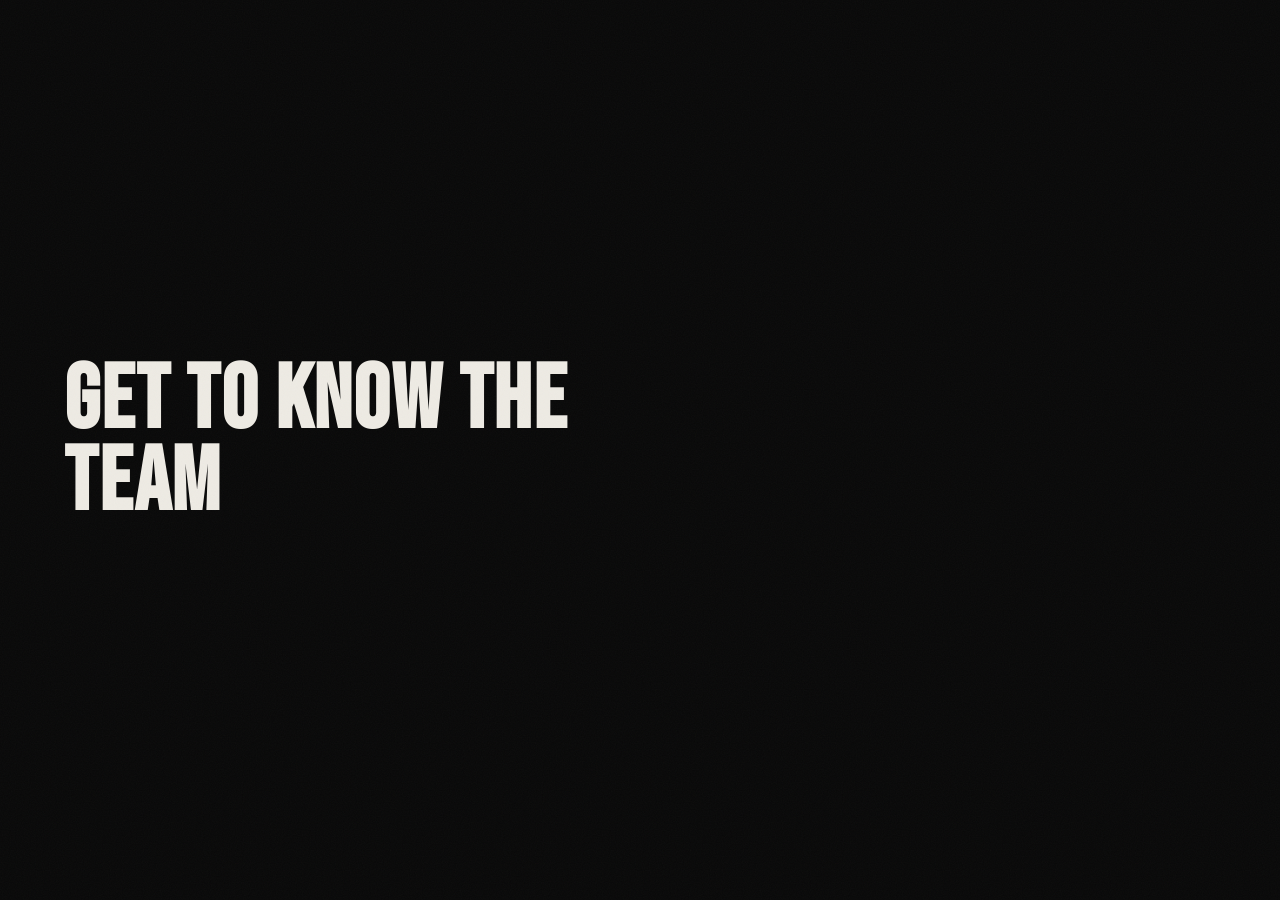
==== about.html @ e5640ef6 "Remind me to make a proper message later" ====
<!DOCTYPE html>
<html lang="en">
<head>
    <meta charset="UTF-8" />
    <meta name="viewport" content="width=device-width, initial-scale=1.0" />
    <title>About Us</title>
    <link href="https://fonts.googleapis.com/css2?family=Bebas+Neue&family=Cormorant+Garamond:ital,wght@0,300;0,400;0,600;1,300;1,400&family=DM+Sans:wght@300;400;500&display=swap" rel="stylesheet" />
    <link rel="stylesheet" href="./style.css">
</head>
<body>
<section id="hero" class="hero">
    <div class="hero-left">
        <h1 class="hero-title">
            Get to Know the Team
        </h1>
    </div>
</section>
</body>
</html>
---- style.css ----
:root {
    --black:        #0e0e0d;
    --black-deep:   #090909;
    --surface:      #161615;
    --card:         #1c1c1b;
    --border:       #2c2c2a;
    --border-light: #3a3a38;
    --accent:       #c9a96e;
    --accent-dim:   #7a6038;
    --white:        #eeebe4;
    --white-dim:    #888580;
    --white-muted:  #555350;
}

*, *::before, *::after { box-sizing: border-box; margin: 0; padding: 0; }
html { scroll-behavior: smooth; font-size: 16px; }

body {
    background: var(--black-deep);
    color: var(--white);
    font-family: 'DM Sans', sans-serif;
    font-weight: 300;
    line-height: 1.6;
    overflow-x: hidden;
}

body::after {
    content: '';
    position: fixed;
    inset: 0;
    pointer-events: none;
    z-index: 9999;
    opacity: 0.035;
    background-image: url("data:image/svg+xml,%3Csvg xmlns='http://www.w3.org/2000/svg' width='300' height='300'%3E%3Cfilter id='noise'%3E%3CfeTurbulence type='fractalNoise' baseFrequency='0.85' numOctaves='4' stitchTiles='stitch'/%3E%3C/filter%3E%3Crect width='300' height='300' filter='url(%23noise)' opacity='1'/%3E%3C/svg%3E");
}

/* NAV */
nav {
    position: fixed;
    top: 0; left: 0; right: 0;
    z-index: 100;
    display: flex;
    align-items: center;
    justify-content: space-between;
    padding: 1.25rem 4rem;
    background: rgba(9,9,9,0.9);
    backdrop-filter: blur(14px);
    border-bottom: 1px solid var(--border);
}
.nav-logo {
    font-family: 'Bebas Neue', sans-serif;
    font-size: 1.4rem;
    letter-spacing: 0.12em;
    color: var(--white);
    text-decoration: none;
}
.nav-logo span { color: var(--accent); }
.nav-links { display: flex; gap: 2.5rem; list-style: none; }
.nav-links a {
    color: var(--white-dim);
    text-decoration: none;
    font-size: 0.78rem;
    letter-spacing: 0.14em;
    text-transform: uppercase;
    transition: color 0.2s;
}
.nav-links a:hover { color: var(--accent); }
.top-button {
    background: transparent;
    border: 1px solid var(--accent-dim);
    color: var(--accent);
    font-family: 'DM Sans', sans-serif;
    font-size: 0.73rem;
    letter-spacing: 0.12em;
    text-transform: uppercase;
    padding: 0.55rem 1.4rem;
    cursor: pointer;
    transition: background 0.25s, color 0.25s;
    list-style: none;
}

.top-button a {
    color: var(--accent);
    text-decoration: none;
    font-size: 0.78rem;
    letter-spacing: 0.14em;
    text-transform: uppercase;
    transition: color 0.2s;
}

.nav-cta:hover { background: var(--accent); color: var(--black-deep); }

/* HERO */
.hero {
    min-height: 100vh;
    display: grid;
    grid-template-columns: 1fr 1fr;
    position: relative;
    padding-top: 80px;
    overflow: hidden;
}
.hero-left {
    display: flex;
    flex-direction: column;
    justify-content: center;
    padding: 6rem 4rem 10rem;
    position: relative;
    z-index: 2;
}
.hero-eyebrow {
    font-size: 0.7rem;
    letter-spacing: 0.22em;
    text-transform: uppercase;
    color: var(--accent);
    margin-bottom: 1.5rem;
    display: flex;
    align-items: center;
    gap: 0.8rem;
    opacity: 0;
    animation: fadeUp 0.7s ease forwards 0.2s;
}
.hero-eyebrow::before {
    content: '';
    display: block;
    width: 2rem;
    height: 1px;
    background: var(--accent);
}
.hero-title {
    font-family: 'Bebas Neue', sans-serif;
    font-size: clamp(4rem, 7vw, 7.5rem);
    line-height: 0.92;
    letter-spacing: 0.02em;
    color: var(--white);
    margin-bottom: 2rem;
    opacity: 0;
    animation: fadeUp 0.8s ease forwards 0.4s;
}
.hero-title em {
    font-family: 'Cormorant Garamond', serif;
    font-style: italic;
    font-weight: 300;
    color: var(--accent);
}
.hero-sub {
    font-size: 1rem;
    color: var(--white-dim);
    max-width: 28rem;
    line-height: 1.8;
    margin-bottom: 3rem;
    opacity: 0;
    animation: fadeUp 0.8s ease forwards 0.6s;
}
.hero-actions {
    display: flex;
    gap: 1rem;
    opacity: 0;
    animation: fadeUp 0.8s ease forwards 0.8s;
}
.btn-primary {
    background: var(--accent);
    color: var(--black-deep);
    font-family: 'DM Sans', sans-serif;
    font-size: 0.76rem;
    font-weight: 500;
    letter-spacing: 0.14em;
    text-transform: uppercase;
    padding: 0.85rem 2rem;
    border: none;
    cursor: pointer;
    transition: opacity 0.2s, transform 0.2s;
    display: inline-block;
    list-style: none;
    text-decoration: none;
}
.btn-primary:hover { opacity: 0.82; transform: translateY(-1px); }
.btn-secondary {
    background: transparent;
    color: var(--white);
    font-family: 'DM Sans', sans-serif;
    font-size: 0.76rem;
    letter-spacing: 0.14em;
    text-transform: uppercase;
    padding: 0.85rem 2rem;
    border: 1px solid var(--border-light);
    cursor: pointer;
    transition: border-color 0.2s;
    display: inline-block;
    list-style: none;
    text-decoration: none;
}
.btn-secondary:hover { border-color: var(--white-dim); }
.hero-right {
    position: relative;
    overflow: hidden;
    list-style: none;
    text-decoration: none;
}
.hero-right-inner {
    position: absolute;
    inset: 0;
    background: linear-gradient(to left, transparent 30%, var(--black-deep) 100%),
    linear-gradient(135deg, #1a1a18 0%, #0e0e0c 60%, #0a0a09 100%);
}
.hero-deco {
    position: absolute;
    right: -0.05em;
    bottom: -0.08em;
    font-family: 'Bebas Neue', sans-serif;
    font-size: 24vw;
    color: transparent;
    -webkit-text-stroke: 1px rgba(201,169,110,0.07);
    line-height: 1;
    pointer-events: none;
    user-select: none;
    z-index: 1;
}
.hero-stat-strip {
    position: absolute;
    bottom: 0; left: 0; right: 0;
    display: grid;
    grid-template-columns: repeat(3, 1fr);
    border-top: 1px solid var(--border);
    z-index: 3;
    background: rgba(9,9,9,0.6);
    backdrop-filter: blur(8px);
}
.stat-item {
    padding: 1.8rem 4rem;
    border-right: 1px solid var(--border);
    opacity: 0;
    animation: fadeUp 0.7s ease forwards;
}
.stat-item:nth-child(1) { animation-delay: 1.0s; }
.stat-item:nth-child(2) { animation-delay: 1.15s; }
.stat-item:nth-child(3) { animation-delay: 1.3s; border-right: none; }
.stat-number {
    font-family: 'Bebas Neue', sans-serif;
    font-size: 2.4rem;
    letter-spacing: 0.04em;
    color: var(--accent);
    line-height: 1;
    margin-bottom: 0.3rem;
}
.stat-label {
    font-size: 0.7rem;
    letter-spacing: 0.15em;
    text-transform: uppercase;
    color: var(--white-muted);
}

/* ISSUES */
.issues-section {
    background: var(--surface);
    border-top: 1px solid var(--border);
    border-bottom: 1px solid var(--border);
}
.issues-header {
    padding: 5rem 4rem 3rem;
    display: flex;
    align-items: flex-end;
    justify-content: space-between;
    border-bottom: 1px solid var(--border);
}
.issues-grid { display: grid; grid-template-columns: repeat(3, 1fr); }
.issue-card {
    padding: 3rem;
    border-right: 1px solid var(--border);
    position: relative;
    overflow: hidden;
    cursor: pointer;
    transition: background 0.3s;
}
.issue-card:last-child { border-right: none; }
.issue-card:hover { background: var(--card); }
.issue-card:hover .issue-arrow { opacity: 1; transform: translateX(0); }
.issue-icon {
    width: 2.5rem;
    height: 2.5rem;
    border: 1px solid var(--border-light);
    display: flex;
    align-items: center;
    justify-content: center;
    margin-bottom: 2rem;
    color: var(--accent);
}
.issue-title {
    font-family: 'Cormorant Garamond', serif;
    font-size: 1.6rem;
    font-weight: 400;
    color: var(--white);
    margin-bottom: 0.8rem;
    line-height: 1.2;
}
.issue-desc { font-size: 0.85rem; color: var(--white-muted); line-height: 1.7; }
.issue-arrow {
    position: absolute;
    bottom: 2rem; right: 2rem;
    color: var(--accent);
    opacity: 0;
    transform: translateX(-6px);
    transition: opacity 0.3s, transform 0.3s;
}

/* QUOTE */
.quote-section {
    padding: 9rem 4rem;
    text-align: center;
    position: relative;
}
.quote-section::before {
    content: '\201C';
    position: absolute;
    top: 2rem;
    left: 50%;
    transform: translateX(-50%);
    font-family: 'Cormorant Garamond', serif;
    font-size: 14rem;
    color: rgba(201,169,110,0.06);
    line-height: 1;
    pointer-events: none;
}
.quote-text {
    font-family: 'Cormorant Garamond', serif;
    font-size: clamp(1.7rem, 3.2vw, 2.8rem);
    font-weight: 300;
    font-style: italic;
    color: var(--white);
    max-width: 52rem;
    margin: 0 auto 2rem;
    line-height: 1.4;
    position: relative;
    z-index: 1;
}
.quote-attribution {
    font-size: 0.73rem;
    letter-spacing: 0.18em;
    text-transform: uppercase;
    color: var(--accent);
}

/* GET INVOLVED */

.involve-section {
    background: var(--surface);
    border-top: 1px solid var(--border);
}
.involve-header { padding: 6rem 4rem 3rem; border-bottom: 1px solid var(--border); }
.involve-grid { display: grid; grid-template-columns: repeat(2, 1fr); }
.involve-card {
    padding: 4.5rem 4rem;
    border-right: 1px solid var(--border);
    border-bottom: 1px solid var(--border);
    background: var(--surface);
}
.involve-card:nth-child(2n) { border-right: none; }
.involve-card:nth-last-child(-n+2) { border-bottom: none; }
.involve-num {
    font-family: 'Bebas Neue', sans-serif;
    font-size: 4rem;
    color: rgba(201,169,110,0.2);
    line-height: 1;
    margin-bottom: 1.5rem;
}
.involve-title {
    font-family: 'Cormorant Garamond', serif;
    font-size: 1.7rem;
    font-weight: 400;
    color: var(--white);
    margin-bottom: 1rem;
}
.involve-text {
    font-size: 0.87rem;
    color: var(--white-muted);
    line-height: 1.75;
    margin-bottom: 2rem;
}
.involve-link {
    font-size: 0.7rem;
    letter-spacing: 0.15em;
    text-transform: uppercase;
    color: var(--accent);
    text-decoration: none;
    display: inline-flex;
    align-items: center;
    gap: 0.5rem;
    transition: gap 0.2s;
}
.involve-link:hover { gap: 0.9rem; }

/* NEWS */
.news-section { background: var(--black); border-top: 1px solid var(--border); }
.news-header {
    padding: 5rem 4rem 3rem;
    display: flex;
    align-items: flex-end;
    justify-content: space-between;
    border-bottom: 1px solid var(--border);
}
.news-grid { display: grid; grid-template-columns: repeat(3, 1fr); }
.news-card {
    padding: 3rem;
    border-right: 1px solid var(--border);
    cursor: pointer;
    transition: background 0.25s;
    position: relative;
}
.news-card:last-child { border-right: none; }
.news-card:hover { background: var(--card); }
.news-card:hover .news-title { color: var(--accent); }
.news-card:hover .news-arrow { opacity: 1; transform: translateX(0); }

.news-category {
    font-size: 0.64rem;
    letter-spacing: 0.2em;
    text-transform: uppercase;
    color: var(--accent);
    margin-bottom: 1rem;
}
.news-title {
    font-family: 'Cormorant Garamond', serif;
    font-size: 1.3rem;
    font-weight: 400;
    color: var(--white);
    margin-bottom: 1rem;
    line-height: 1.3;
    transition: color 0.2s;
}
.news-excerpt { font-size: 0.82rem; color: var(--white-muted); line-height: 1.7; margin-bottom: 1.5rem; }
.news-date { font-size: 0.67rem; letter-spacing: 0.12em; color: var(--white-muted); text-transform: uppercase; }

.news-arrow {
    position: absolute;
    bottom: 2rem; right: 2rem;
    color: var(--accent);
    opacity: 0;
    transform: translateX(-6px);
    transition: opacity 0.3s, transform 0.3s;
}

/* ABOUT */
.about-section {
    border-top: 1px solid var(--border);
    background-color: var(--surface);
}

.about-header {
    padding: 5rem 4rem 3rem;
    border-bottom: 1px solid var(--border);
}

.about-grid {
    display: grid;
    grid-template-columns: repeat(4, 1fr);
}

.about-card {
    padding: 3rem 2.5rem;
    border-right: 1px solid var(--border);
    transition: background 0.25s;
}
.about-card:last-child { border-right: none; }
.about-card:hover { background: var(--card); }

.about-avatar {
    width: 4rem;
    height: 4rem;
    border: 1px solid var(--border-light);
    background: var(--surface);
    margin-bottom: 1.5rem;
    /* Replace background with an <img> tag when you have photos */
}

.about-name {
    font-family: 'Cormorant Garamond', serif;
    font-size: 1.3rem;
    font-weight: 400;
    color: var(--white);
    margin-bottom: 0.25rem;
}

.about-role {
    font-size: 0.68rem;
    letter-spacing: 0.18em;
    text-transform: uppercase;
    color: var(--accent);
    margin-bottom: 1rem;
}

.about-bio {
    font-size: 0.84rem;
    color: var(--white-muted);
    line-height: 1.75;
}

/* Responsive */
@media (max-width: 900px) {
    .about-grid { grid-template-columns: 1fr 1fr; }
    .about-card { border-bottom: 1px solid var(--border); }
    .about-header { padding: 3.5rem 1.5rem; }
}

/* CTA BAND */
.cta-band {
    padding: 8rem 4rem;
    display: grid;
    grid-template-columns: 1fr auto;
    align-items: center;
    gap: 4rem;
    border-top: 1px solid var(--border);
    background: var(--black);
}
.cta-heading {
    font-family: 'Bebas Neue', sans-serif;
    font-size: clamp(2.5rem, 5vw, 5.5rem);
    line-height: 0.95;
    color: var(--white);
    letter-spacing: 0.03em;
}
.cta-heading em {
    font-family: 'Cormorant Garamond', serif;
    font-style: italic;
    font-weight: 300;
    color: var(--accent);
    font-size: 1.1em;
}
.cta-actions { display: flex; flex-direction: column; gap: 1rem; min-width: 200px; }

/* FOOTER */
footer {
    background: var(--black-deep);
    border-top: 1px solid var(--border);
    padding: 5rem 4rem 3rem;
}
.footer-top {
    display: grid;
    grid-template-columns: 1.5fr 1fr 1fr 1fr;
    gap: 4rem;
    padding-bottom: 4rem;
    border-bottom: 1px solid var(--border);
    margin-bottom: 2.5rem;
}
.footer-brand-name {
    font-family: 'Bebas Neue', sans-serif;
    font-size: 1.5rem;
    letter-spacing: 0.1em;
    color: var(--white);
    margin-bottom: 1rem;
}
.footer-brand-name span { color: var(--accent); }
.footer-tagline { font-size: 0.84rem; color: var(--white-muted); line-height: 1.7; margin-bottom: 2rem; max-width: 20rem; }
.footer-socials { display: flex; gap: 0.8rem; }
.social-btn {
    width: 2.2rem;
    height: 2.2rem;
    border: 1px solid var(--border-light);
    display: flex;
    align-items: center;
    justify-content: center;
    color: var(--white-muted);
    font-size: 0.72rem;
    cursor: pointer;
    transition: border-color 0.2s, color 0.2s;
}
.social-btn:hover { border-color: var(--accent); color: var(--accent); }
.footer-col-title {
    font-size: 0.66rem;
    letter-spacing: 0.2em;
    text-transform: uppercase;
    color: var(--accent);
    margin-bottom: 1.5rem;
}
.footer-links { list-style: none; display: flex; flex-direction: column; gap: 0.75rem; }
.footer-links a { font-size: 0.84rem; color: var(--white-muted); text-decoration: none; transition: color 0.2s; }
.footer-links a:hover { color: var(--white); }
.footer-bottom { display: flex; justify-content: space-between; align-items: center; }
.footer-copy { font-size: 0.74rem; color: var(--white-muted); letter-spacing: 0.04em; }
.footer-legal { display: flex; gap: 2rem; }
.footer-legal a { font-size: 0.74rem; color: var(--white-muted); text-decoration: none; transition: color 0.2s; }
.footer-legal a:hover { color: var(--white); }

/* ANIMATIONS */
@keyframes fadeUp {
    from { opacity: 0; transform: translateY(20px); }
    to   { opacity: 1; transform: translateY(0); }
}

/* RESPONSIVE */
@media (max-width: 900px) {
    nav { padding: 1.2rem 1.5rem; }
    .nav-links { display: none; }
    .hero { grid-template-columns: 1fr; }
    .hero-left { padding: 5rem 1.5rem 9rem; }
    .hero-right { display: none; }
    .hero-stat-strip { grid-template-columns: 1fr 1fr; }
    .stat-item { padding: 1.4rem 1.5rem; }
    .stat-item:last-child { grid-column: 1/-1; border-right: none; border-top: 1px solid var(--border); }
    .mission-grid, .issues-grid, .involve-grid, .news-grid, .footer-top { grid-template-columns: 1fr; }
    .mission-left, .mission-right { border-right: none; padding: 3.5rem 1.5rem; }
    .involve-card { border-right: none; padding: 3rem 1.5rem; }
    .news-card { border-right: none; border-bottom: 1px solid var(--border); }
    .issues-header, .news-header, .involve-header { padding: 3.5rem 1.5rem; flex-direction: column; align-items: flex-start; gap: 1.5rem; }
    .issues-grid .issue-card { border-right: none; border-bottom: 1px solid var(--border); }
    .cta-band { grid-template-columns: 1fr; padding: 5rem 1.5rem; }
    footer { padding: 4rem 1.5rem 2rem; }
    .footer-top { gap: 2.5rem; }
    .footer-bottom { flex-direction: column; gap: 1.5rem; align-items: flex-start; }
    .quote-section { padding: 6rem 1.5rem; }
}
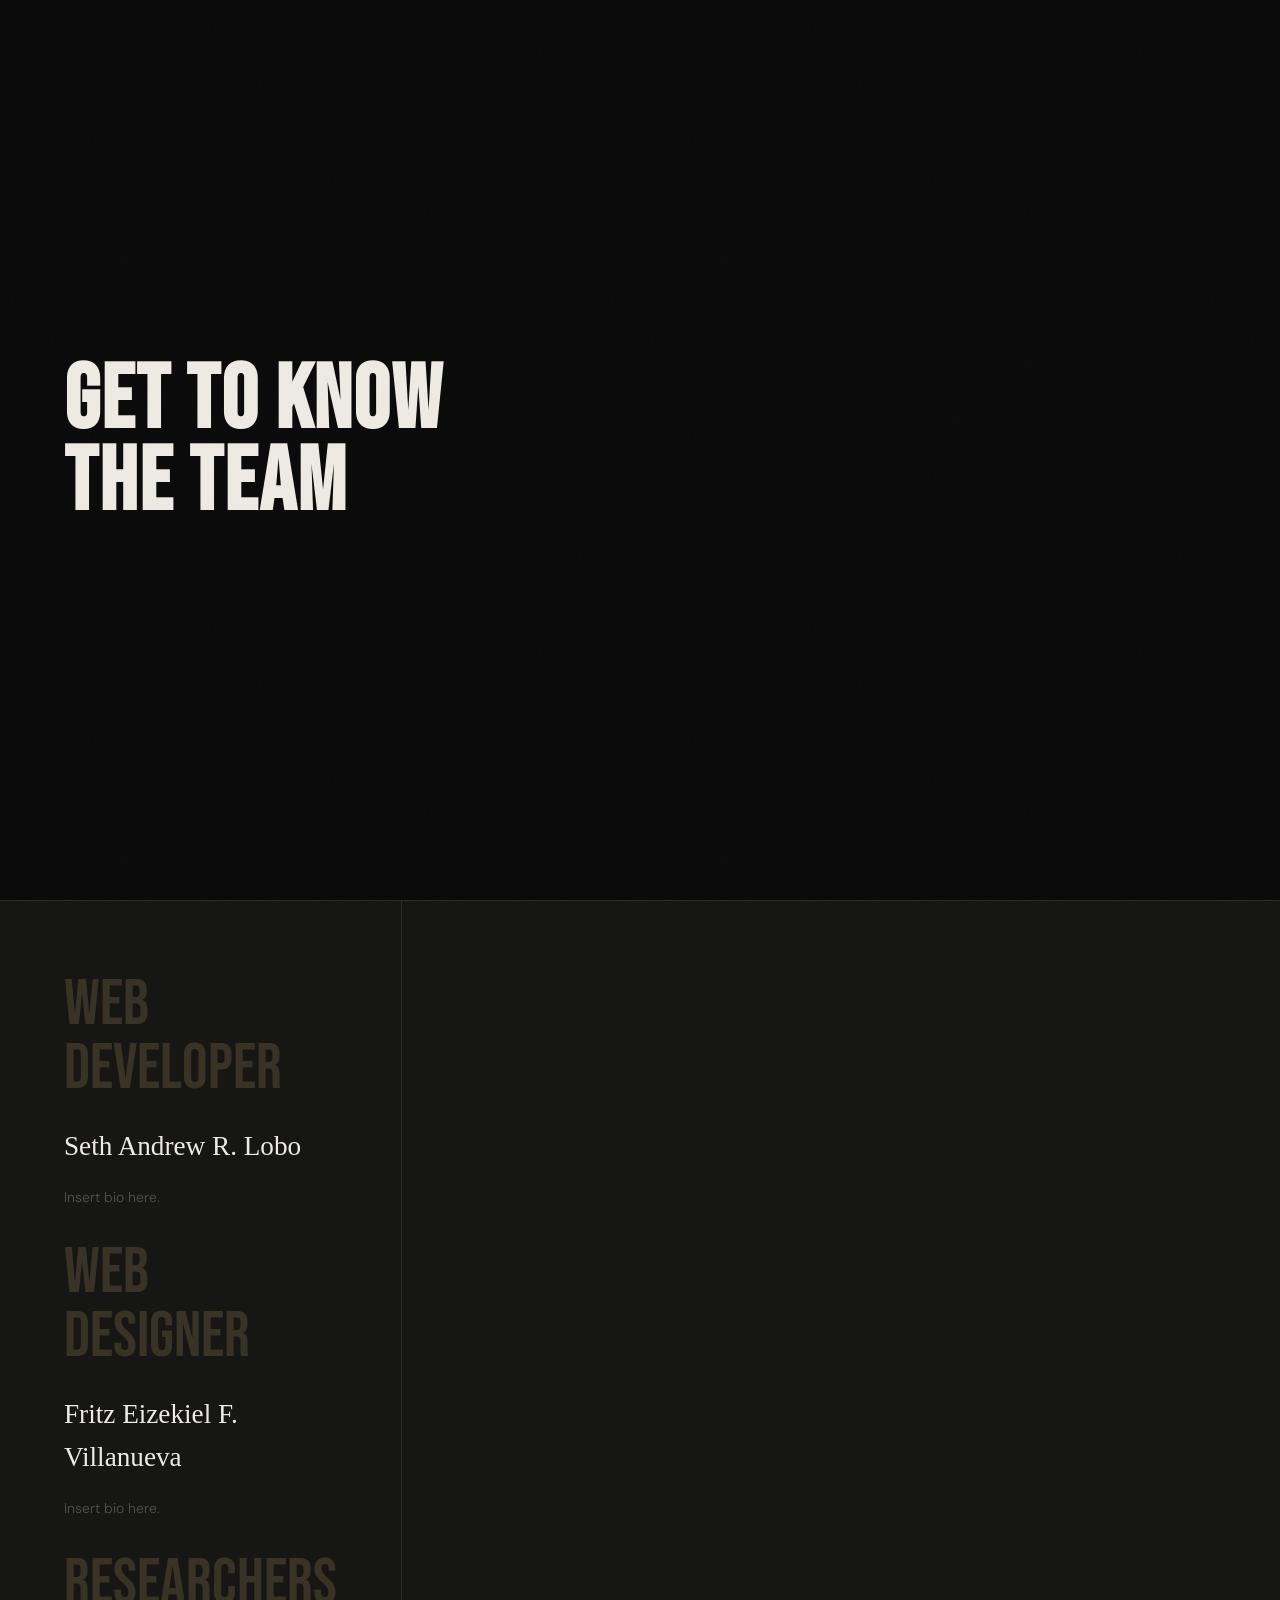
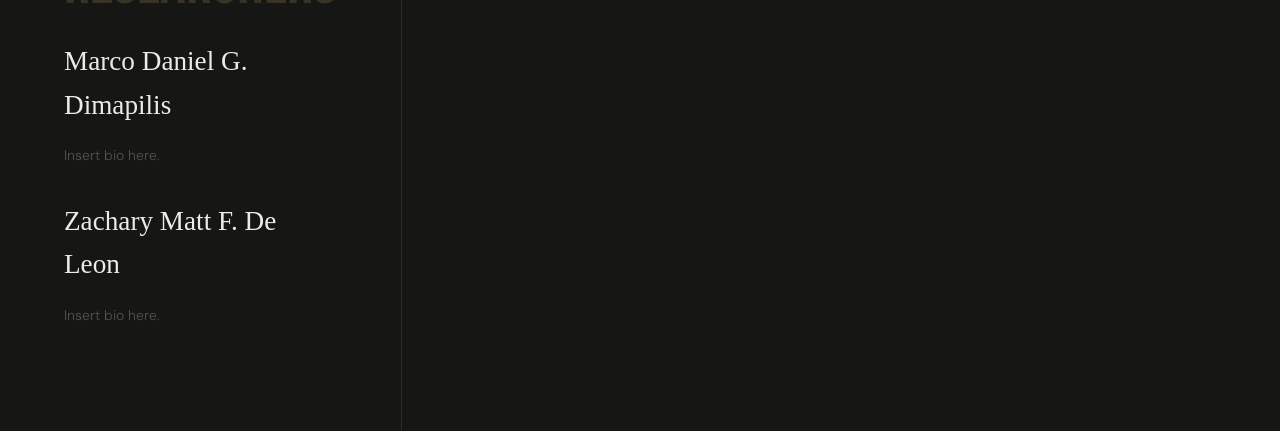
==== commit b88af41b: "Raw data/template for about page for the developers. Waiting for bios from the team members themselv" ====
--- a/about.html
+++ b/about.html
@@ -11,8 +11,29 @@
 <section id="hero" class="hero">
     <div class="hero-left">
         <h1 class="hero-title">
-            Get to Know the Team
+            Get to Know<br>the Team
         </h1>
+    </div>
+</section>
+
+<section id="involved" class="involve-section">
+    <div class="about-grid">
+        <div class="involve-card">
+            <div class="involve-num">WEB DEVELOPER</div>
+            <div class="involve-title">Seth Andrew R. Lobo</div>
+            <p class="involve-text">Insert bio here.</p>
+
+            <div class="involve-num">WEB DESIGNER</div>
+            <div class="involve-title">Fritz Eizekiel F. Villanueva</div>
+            <p class="involve-text">Insert bio here.</p>
+
+            <div class="involve-num">RESEARCHERS</div>
+            <div class="involve-title">Marco Daniel G. Dimapilis</div>
+            <p class="involve-text">Insert bio here.</p>
+
+            <div class="involve-title">Zachary Matt F. De Leon</div>
+            <p class="involve-text">Insert bio here.</p>
+        </div>
     </div>
 </section>
 </body>
